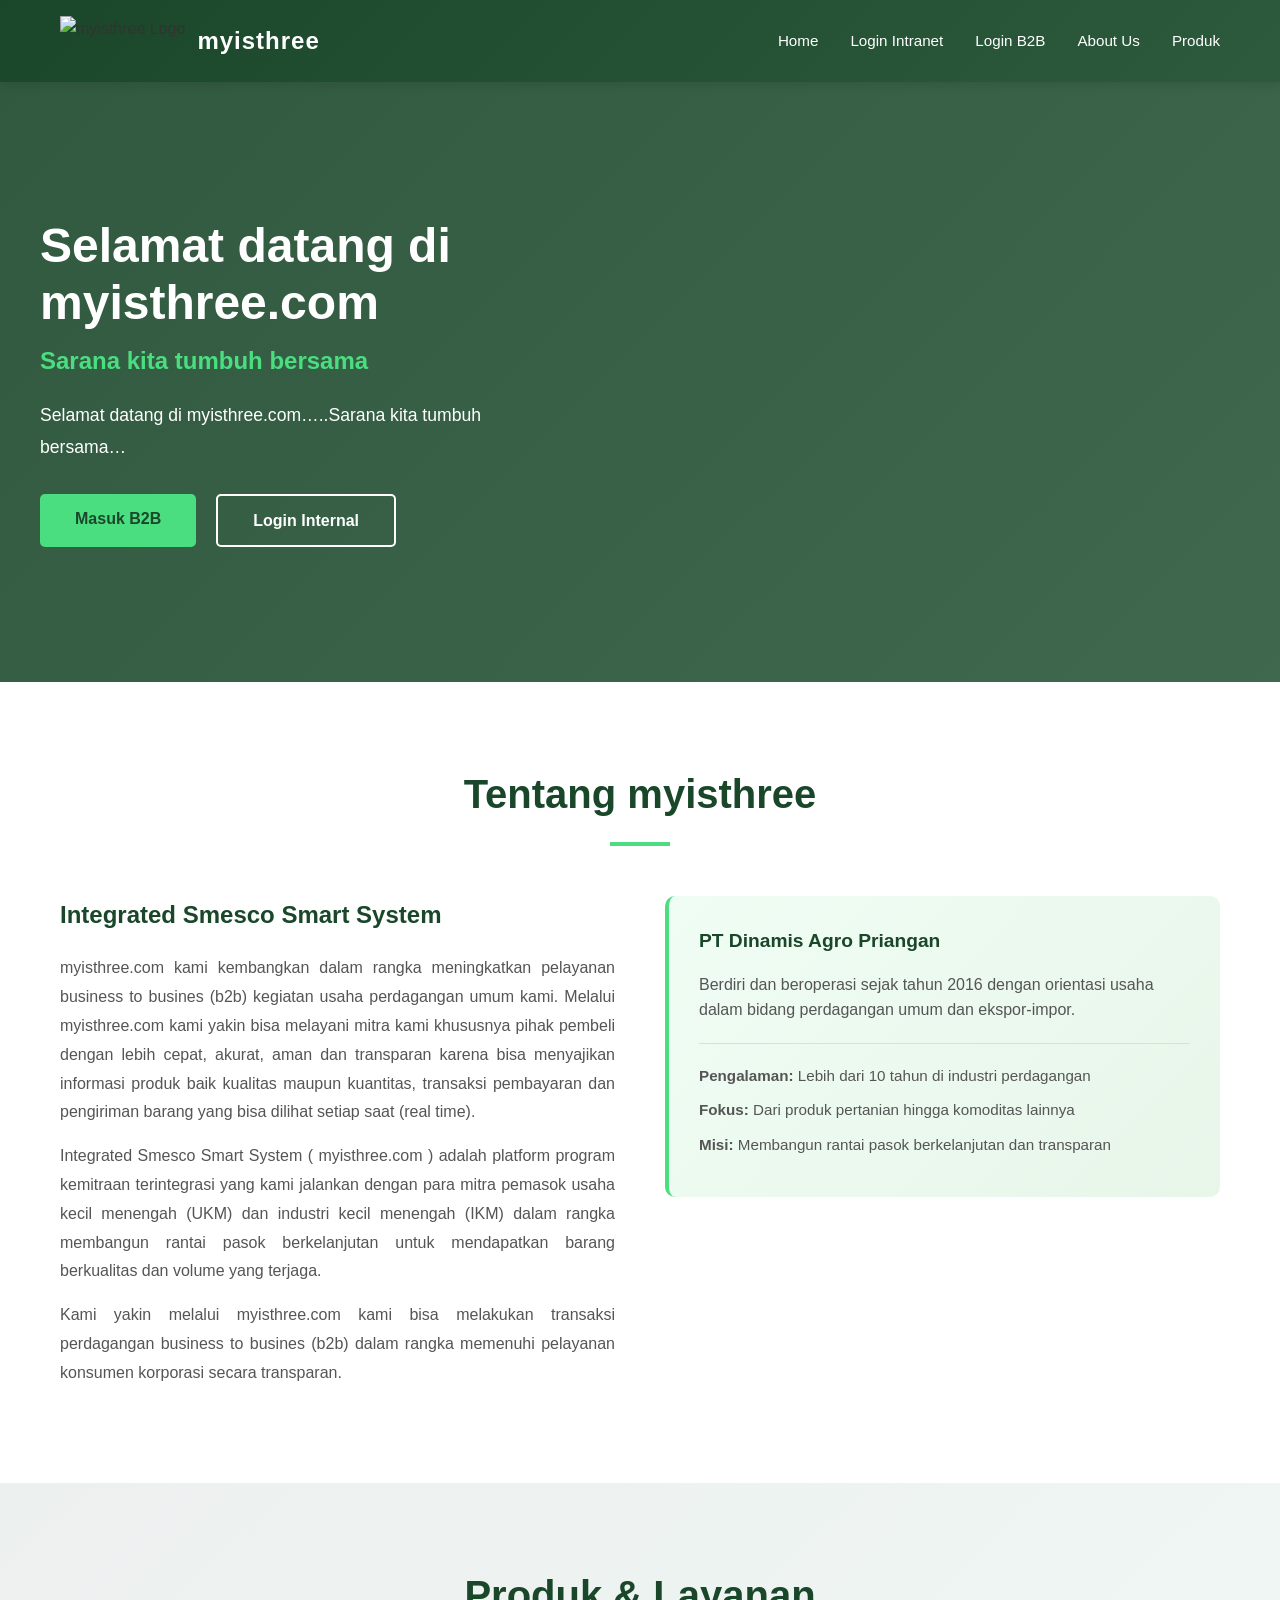
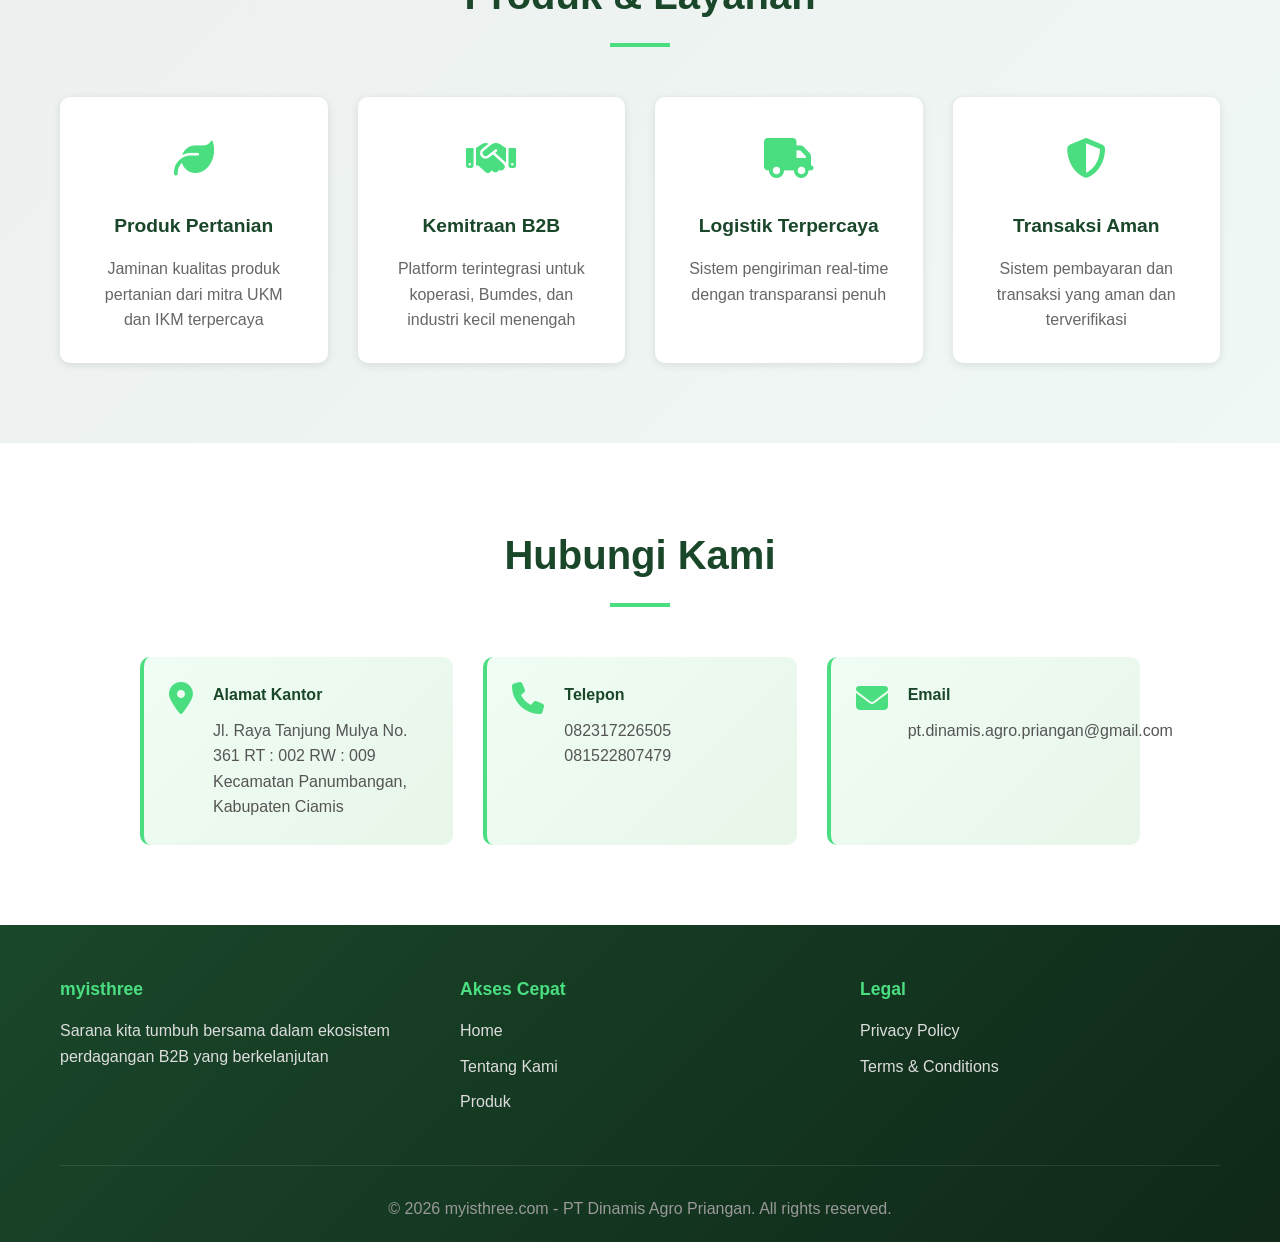
==== index.html @ dcda4b17 "Initial project setup for myisthree website" ====
<!DOCTYPE html>
<html lang="id">
<head>
    <meta charset="UTF-8">
    <meta name="viewport" content="width=device-width, initial-scale=1.0">
    <title>myisthree - Growing Together</title>
    <link rel="stylesheet" href="css/style.css">
    <link rel="stylesheet" href="https://cdnjs.cloudflare.com/ajax/libs/font-awesome/6.4.0/css/all.min.css">
</head>
<body>
    <!-- Navigation -->
    <nav class="navbar">
        <div class="nav-container">
            <div class="logo-section">
                <img src="images/logo-myisthree.png" alt="myisthree Logo" class="logo">
                <span class="company-name">myisthree</span>
            </div>
            <ul class="nav-menu">
                <li><a href="#home" class="nav-link">Home</a></li>
                <li><a href="pages/login-intranet.html" class="nav-link">Login Intranet</a></li>
                <li><a href="pages/login-b2b.html" class="nav-link">Login B2B</a></li>
                <li><a href="#about" class="nav-link">About Us</a></li>
                <li><a href="#produk" class="nav-link">Produk</a></li>
            </ul>
            <div class="hamburger">
                <span></span>
                <span></span>
                <span></span>
            </div>
        </div>
    </nav>

    <!-- Hero Section -->
    <section class="hero" id="home">
        <div class="hero-content">
            <div class="hero-text">
                <h1>Selamat datang di myisthree.com</h1>
                <p class="tagline">Sarana kita tumbuh bersama</p>
                <p class="hero-description">
                    Selamat datang di myisthree.com…..Sarana kita tumbuh bersama…
                </p>
                <div class="hero-buttons">
                    <a href="pages/login-b2b.html" class="btn btn-primary">Masuk B2B</a>
                    <a href="pages/login-intranet.html" class="btn btn-secondary">Login Internal</a>
                </div>
            </div>
            <div class="hero-image">
                <img src="images/hero-background.jpg" alt="Indonesia Products">
            </div>
        </div>
    </section>

    <!-- About Section -->
    <section class="about" id="about">
        <div class="container">
            <h2>Tentang myisthree</h2>
            <div class="about-content">
                <div class="about-text">
                    <h3>Integrated Smesco Smart System</h3>
                    <p>
                        myisthree.com kami kembangkan dalam rangka meningkatkan pelayanan business to busines (b2b) kegiatan usaha perdagangan umum kami. Melalui myisthree.com kami yakin bisa melayani mitra kami khususnya pihak pembeli dengan lebih cepat, akurat, aman dan transparan karena bisa menyajikan informasi produk baik kualitas maupun kuantitas, transaksi pembayaran dan pengiriman barang yang bisa dilihat setiap saat (real time).
                    </p>
                    <p>
                        Integrated Smesco Smart System ( myisthree.com ) adalah platform program kemitraan terintegrasi yang kami jalankan dengan para mitra pemasok usaha kecil menengah (UKM) dan industri kecil menengah (IKM) dalam rangka membangun rantai pasok berkelanjutan untuk mendapatkan barang berkualitas dan volume yang terjaga.
                    </p>
                    <p>
                        Kami yakin melalui myisthree.com kami bisa melakukan transaksi perdagangan business to busines (b2b) dalam rangka memenuhi pelayanan konsumen korporasi secara transparan.
                    </p>
                </div>
                <div class="about-info">
                    <div class="info-box">
                        <h4>PT Dinamis Agro Priangan</h4>
                        <p>Berdiri dan beroperasi sejak tahun 2016 dengan orientasi usaha dalam bidang perdagangan umum dan ekspor-impor.</p>
                        <div class="company-details">
                            <p><strong>Pengalaman:</strong> Lebih dari 10 tahun di industri perdagangan</p>
                            <p><strong>Fokus:</strong> Dari produk pertanian hingga komoditas lainnya</p>
                            <p><strong>Misi:</strong> Membangun rantai pasok berkelanjutan dan transparan</p>
                        </div>
                    </div>
                </div>
            </div>
        </div>
    </section>

    <!-- Produk Section -->
    <section class="produk" id="produk">
        <div class="container">
            <h2>Produk & Layanan</h2>
            <div class="produk-grid">
                <div class="produk-card">
                    <div class="produk-icon">
                        <i class="fas fa-leaf"></i>
                    </div>
                    <h3>Produk Pertanian</h3>
                    <p>Jaminan kualitas produk pertanian dari mitra UKM dan IKM terpercaya</p>
                </div>
                <div class="produk-card">
                    <div class="produk-icon">
                        <i class="fas fa-handshake"></i>
                    </div>
                    <h3>Kemitraan B2B</h3>
                    <p>Platform terintegrasi untuk koperasi, Bumdes, dan industri kecil menengah</p>
                </div>
                <div class="produk-card">
                    <div class="produk-icon">
                        <i class="fas fa-truck"></i>
                    </div>
                    <h3>Logistik Terpercaya</h3>
                    <p>Sistem pengiriman real-time dengan transparansi penuh</p>
                </div>
                <div class="produk-card">
                    <div class="produk-icon">
                        <i class="fas fa-shield-alt"></i>
                    </div>
                    <h3>Transaksi Aman</h3>
                    <p>Sistem pembayaran dan transaksi yang aman dan terverifikasi</p>
                </div>
            </div>
        </div>
    </section>

    <!-- Contact Section -->
    <section class="contact">
        <div class="container">
            <h2>Hubungi Kami</h2>
            <div class="contact-content">
                <div class="contact-info">
                    <div class="contact-item">
                        <i class="fas fa-map-marker-alt"></i>
                        <div>
                            <h4>Alamat Kantor</h4>
                            <p>Jl. Raya Tanjung Mulya No. 361 RT : 002 RW : 009<br>Kecamatan Panumbangan, Kabupaten Ciamis</p>
                        </div>
                    </div>
                    <div class="contact-item">
                        <i class="fas fa-phone"></i>
                        <div>
                            <h4>Telepon</h4>
                            <p>082317226505<br>081522807479</p>
                        </div>
                    </div>
                    <div class="contact-item">
                        <i class="fas fa-envelope"></i>
                        <div>
                            <h4>Email</h4>
                            <p>pt.dinamis.agro.priangan@gmail.com</p>
                        </div>
                    </div>
                </div>
            </div>
        </div>
    </section>

    <!-- Footer -->
    <footer class="footer">
        <div class="container">
            <div class="footer-content">
                <div class="footer-section">
                    <h4>myisthree</h4>
                    <p>Sarana kita tumbuh bersama dalam ekosistem perdagangan B2B yang berkelanjutan</p>
                </div>
                <div class="footer-section">
                    <h4>Akses Cepat</h4>
                    <ul>
                        <li><a href="#home">Home</a></li>
                        <li><a href="#about">Tentang Kami</a></li>
                        <li><a href="#produk">Produk</a></li>
                    </ul>
                </div>
                <div class="footer-section">
                    <h4>Legal</h4>
                    <ul>
                        <li><a href="#">Privacy Policy</a></li>
                        <li><a href="#">Terms & Conditions</a></li>
                    </ul>
                </div>
            </div>
            <div class="footer-bottom">
                <p>&copy; 2026 myisthree.com - PT Dinamis Agro Priangan. All rights reserved.</p>
            </div>
        </div>
    </footer>

    <script src="js/script.js"></script>
</body>
</html>
---- css/style.css ----
/* Reset & General Styles */
* {
    margin: 0;
    padding: 0;
    box-sizing: border-box;
}

body {
    font-family: 'Segoe UI', Tahoma, Geneva, Verdana, sans-serif;
    line-height: 1.6;
    color: #333;
    background-color: #f8f9fa;
}

.container {
    max-width: 1200px;
    margin: 0 auto;
    padding: 0 20px;
}

/* Navigation */
.navbar {
    background: linear-gradient(135deg, #1a472a 0%, #2d5a3d 100%);
    padding: 1rem 0;
    position: sticky;
    top: 0;
    z-index: 1000;
    box-shadow: 0 2px 10px rgba(0,0,0,0.1);
}

.nav-container {
    max-width: 1200px;
    margin: 0 auto;
    padding: 0 20px;
    display: flex;
    justify-content: space-between;
    align-items: center;
}

.logo-section {
    display: flex;
    align-items: center;
    gap: 12px;
}

.logo {
    height: 50px;
    width: auto;
}

.company-name {
    font-size: 1.5rem;
    font-weight: 700;
    color: #fff;
    letter-spacing: 1px;
}

.nav-menu {
    display: flex;
    list-style: none;
    gap: 2rem;
}

.nav-link {
    color: #fff;
    text-decoration: none;
    font-weight: 500;
    transition: color 0.3s ease;
    font-size: 0.95rem;
}

.nav-link:hover {
    color: #4ade80;
    border-bottom: 2px solid #4ade80;
    padding-bottom: 2px;
}

.hamburger {
    display: none;
    flex-direction: column;
    cursor: pointer;
}

.hamburger span {
    width: 25px;
    height: 3px;
    background: #fff;
    margin: 5px 0;
    transition: 0.3s;
}

/* Hero Section */
.hero {
    background: linear-gradient(135deg, rgba(26, 71, 42, 0.9) 0%, rgba(45, 90, 61, 0.9) 100%), 
                url('https://images.unsplash.com/photo-1574943320219-553eb213f72d?auto=format&fit=crop&w=1200&q=80');
    background-size: cover;
    background-position: center;
    background-attachment: fixed;
    color: #fff;
    padding: 100px 20px;
    min-height: 600px;
    display: flex;
    align-items: center;
}

.hero-content {
    max-width: 1200px;
    margin: 0 auto;
    display: grid;
    grid-template-columns: 1fr 1fr;
    gap: 50px;
    align-items: center;
}

.hero-text h1 {
    font-size: 3rem;
    margin-bottom: 10px;
    font-weight: 700;
    line-height: 1.2;
}

.tagline {
    font-size: 1.5rem;
    color: #4ade80;
    font-weight: 600;
    margin-bottom: 20px;
}

.hero-description {
    font-size: 1.1rem;
    margin-bottom: 30px;
    line-height: 1.8;
    max-width: 500px;
}

.hero-buttons {
    display: flex;
    gap: 20px;
    flex-wrap: wrap;
}

.btn {
    padding: 12px 35px;
    border: none;
    border-radius: 5px;
    font-size: 1rem;
    font-weight: 600;
    cursor: pointer;
    text-decoration: none;
    transition: all 0.3s ease;
    display: inline-block;
}

.btn-primary {
    background-color: #4ade80;
    color: #1a472a;
}

.btn-primary:hover {
    background-color: #22c55e;
    transform: translateY(-2px);
    box-shadow: 0 5px 15px rgba(74, 222, 128, 0.4);
}

.btn-secondary {
    background-color: transparent;
    color: #fff;
    border: 2px solid #fff;
}

.btn-secondary:hover {
    background-color: #fff;
    color: #1a472a;
    transform: translateY(-2px);
}

.hero-image {
    display: none;
}

/* About Section */
.about {
    padding: 80px 20px;
    background-color: #fff;
}

.about h2 {
    font-size: 2.5rem;
    text-align: center;
    margin-bottom: 50px;
    color: #1a472a;
    position: relative;
    padding-bottom: 20px;
}

.about h2::after {
    content: '';
    position: absolute;
    bottom: 0;
    left: 50%;
    transform: translateX(-50%);
    width: 60px;
    height: 4px;
    background: #4ade80;
}

.about-content {
    display: grid;
    grid-template-columns: 1fr 1fr;
    gap: 50px;
    align-items: start;
}

.about-text h3 {
    color: #1a472a;
    margin-bottom: 20px;
    font-size: 1.5rem;
}

.about-text p {
    margin-bottom: 15px;
    line-height: 1.8;
    text-align: justify;
    color: #555;
}

.info-box {
    background: linear-gradient(135deg, #f0fdf4 0%, #e8f5e9 100%);
    padding: 30px;
    border-radius: 10px;
    border-left: 4px solid #4ade80;
}

.info-box h4 {
    color: #1a472a;
    margin-bottom: 15px;
    font-size: 1.2rem;
}

.info-box p {
    color: #555;
    margin-bottom: 15px;
    line-height: 1.6;
}

.company-details {
    margin-top: 20px;
    padding-top: 20px;
    border-top: 1px solid #ddd;
}

.company-details p {
    margin-bottom: 10px;
    font-size: 0.95rem;
}

/* Produk Section */
.produk {
    padding: 80px 20px;
    background: linear-gradient(135deg, rgba(26, 71, 42, 0.05) 0%, rgba(74, 222, 128, 0.05) 100%);
}

.produk h2 {
    font-size: 2.5rem;
    text-align: center;
    margin-bottom: 50px;
    color: #1a472a;
    position: relative;
    padding-bottom: 20px;
}

.produk h2::after {
    content: '';
    position: absolute;
    bottom: 0;
    left: 50%;
    transform: translateX(-50%);
    width: 60px;
    height: 4px;
    background: #4ade80;
}

.produk-grid {
    display: grid;
    grid-template-columns: repeat(auto-fit, minmax(250px, 1fr));
    gap: 30px;
}

.produk-card {
    background: #fff;
    padding: 30px;
    border-radius: 10px;
    text-align: center;
    transition: all 0.3s ease;
    box-shadow: 0 2px 8px rgba(0,0,0,0.1);
}

.produk-card:hover {
    transform: translateY(-5px);
    box-shadow: 0 8px 20px rgba(26, 71, 42, 0.15);
}

.produk-icon {
    font-size: 2.5rem;
    color: #4ade80;
    margin-bottom: 20px;
}

.produk-card h3 {
    color: #1a472a;
    margin-bottom: 15px;
    font-size: 1.2rem;
}

.produk-card p {
    color: #666;
    line-height: 1.6;
}

/* Contact Section */
.contact {
    padding: 80px 20px;
    background-color: #fff;
}

.contact h2 {
    font-size: 2.5rem;
    text-align: center;
    margin-bottom: 50px;
    color: #1a472a;
    position: relative;
    padding-bottom: 20px;
}

.contact h2::after {
    content: '';
    position: absolute;
    bottom: 0;
    left: 50%;
    transform: translateX(-50%);
    width: 60px;
    height: 4px;
    background: #4ade80;
}

.contact-content {
    max-width: 1000px;
    margin: 0 auto;
}

.contact-info {
    display: grid;
    grid-template-columns: repeat(auto-fit, minmax(300px, 1fr));
    gap: 30px;
}

.contact-item {
    display: flex;
    gap: 20px;
    padding: 25px;
    background: linear-gradient(135deg, #f0fdf4 0%, #e8f5e9 100%);
    border-radius: 10px;
    border-left: 4px solid #4ade80;
}

.contact-item i {
    font-size: 2rem;
    color: #4ade80;
    flex-shrink: 0;
}

.contact-item h4 {
    color: #1a472a;
    margin-bottom: 10px;
}

.contact-item p {
    color: #555;
    line-height: 1.6;
}

/* Footer */
.footer {
    background: linear-gradient(135deg, #1a472a 0%, #0f2818 100%);
    color: #fff;
    padding: 50px 20px 20px;
}

.footer-content {
    max-width: 1200px;
    margin: 0 auto;
    display: grid;
    grid-template-columns: repeat(auto-fit, minmax(250px, 1fr));
    gap: 40px;
    margin-bottom: 40px;
}

.footer-section h4 {
    margin-bottom: 15px;
    color: #4ade80;
    font-size: 1.1rem;
}

.footer-section p {
    line-height: 1.6;
    color: #ddd;
}

.footer-section ul {
    list-style: none;
}

.footer-section ul li {
    margin-bottom: 10px;
}

.footer-section a {
    color: #ddd;
    text-decoration: none;
    transition: color 0.3s ease;
}

.footer-section a:hover {
    color: #4ade80;
}

.footer-bottom {
    text-align: center;
    padding-top: 30px;
    border-top: 1px solid rgba(255,255,255,0.1);
    color: #999;
}

/* Responsive */
@media (max-width: 768px) {
    .hamburger {
        display: flex;
    }

    .nav-menu {
        position: absolute;
        top: 100%;
        left: -100%;
        flex-direction: column;
        background-color: #1a472a;
        width: 100%;
        text-align: center;
        transition: 0.3s;
        gap: 0;
    }

    .nav-menu.active {
        left: 0;
    }

    .nav-link {
        display: block;
        padding: 1.5rem;
        border-bottom: 1px solid rgba(255,255,255,0.1);
    }

    .hero-content {
        grid-template-columns: 1fr;
        gap: 30px;
    }

    .hero-text h1 {
        font-size: 2rem;
    }

    .about-content {
        grid-template-columns: 1fr;
        gap: 30px;
    }

    .about h2,
    .produk h2,
    .contact h2 {
        font-size: 2rem;
    }
}
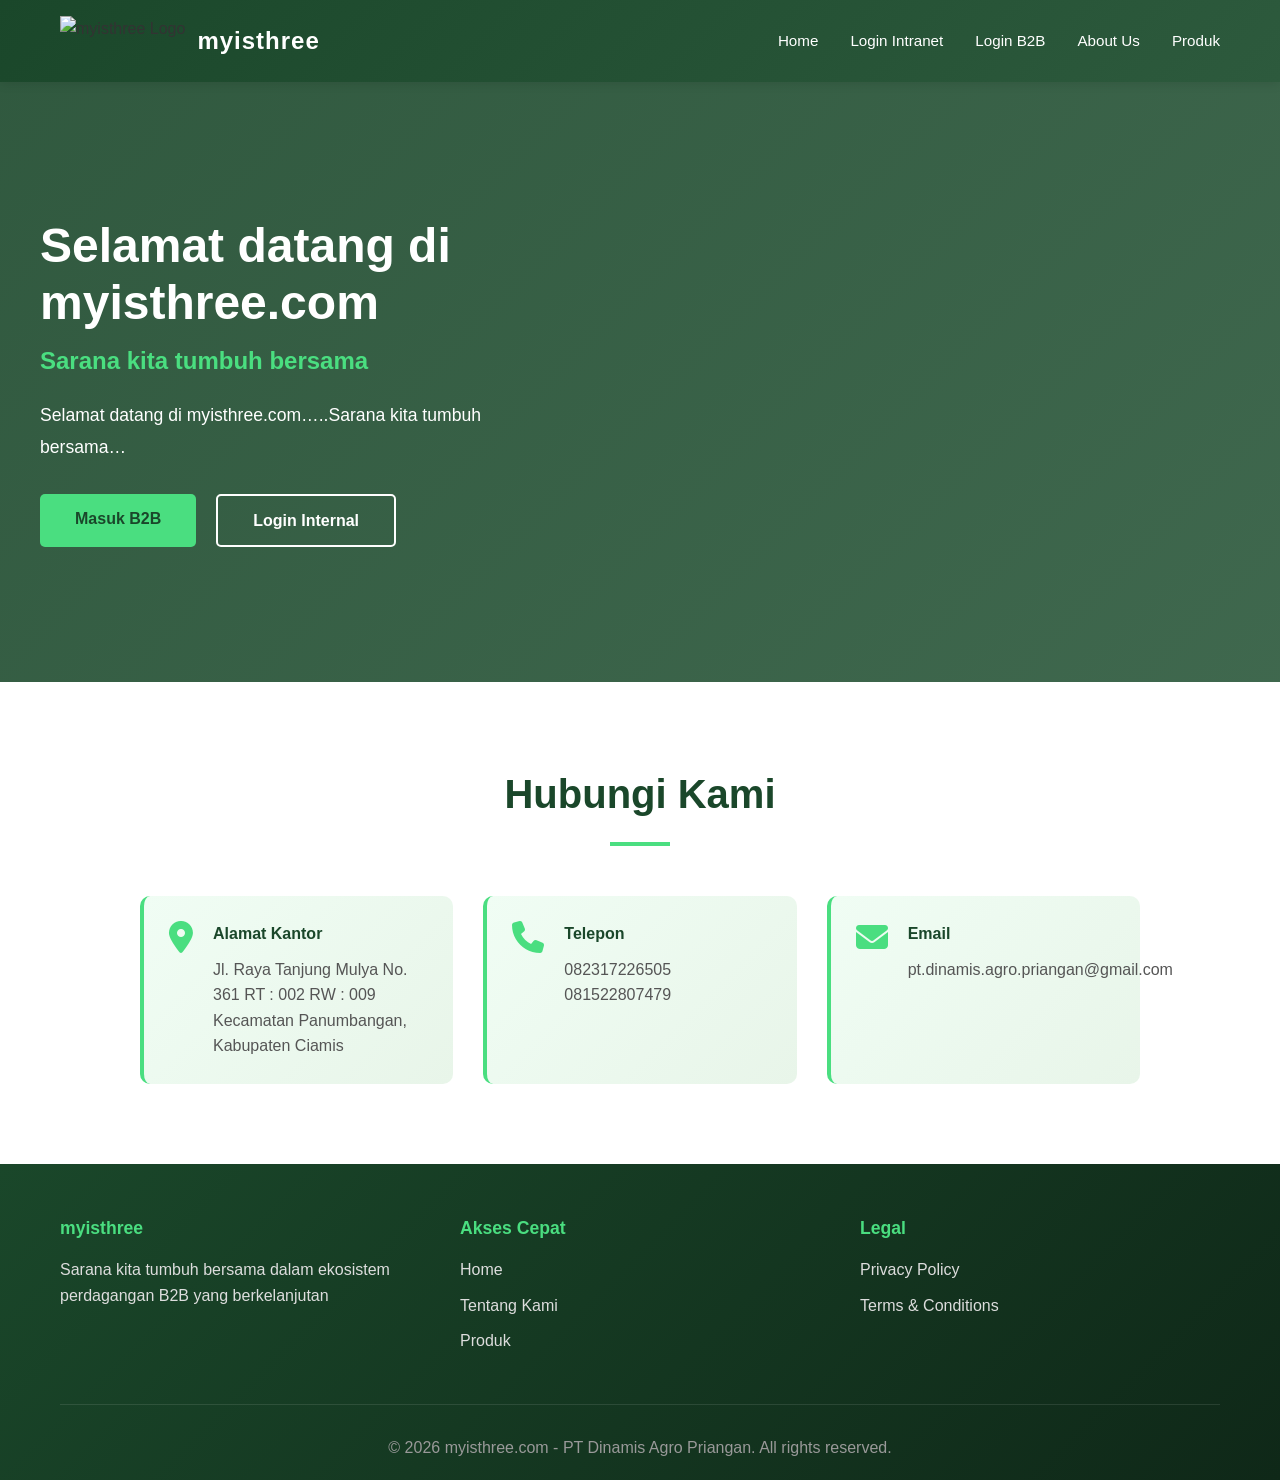
==== commit a0ae63a3: "Hapus section Tentang myisthree dan Produk & Layanan" ====
--- a/index.html
+++ b/index.html
@@ -46,75 +46,6 @@
             </div>
             <div class="hero-image">
                 <img src="images/hero-background.jpg" alt="Indonesia Products">
-            </div>
-        </div>
-    </section>
-
-    <!-- About Section -->
-    <section class="about" id="about">
-        <div class="container">
-            <h2>Tentang myisthree</h2>
-            <div class="about-content">
-                <div class="about-text">
-                    <h3>Integrated Smesco Smart System</h3>
-                    <p>
-                        myisthree.com kami kembangkan dalam rangka meningkatkan pelayanan business to busines (b2b) kegiatan usaha perdagangan umum kami. Melalui myisthree.com kami yakin bisa melayani mitra kami khususnya pihak pembeli dengan lebih cepat, akurat, aman dan transparan karena bisa menyajikan informasi produk baik kualitas maupun kuantitas, transaksi pembayaran dan pengiriman barang yang bisa dilihat setiap saat (real time).
-                    </p>
-                    <p>
-                        Integrated Smesco Smart System ( myisthree.com ) adalah platform program kemitraan terintegrasi yang kami jalankan dengan para mitra pemasok usaha kecil menengah (UKM) dan industri kecil menengah (IKM) dalam rangka membangun rantai pasok berkelanjutan untuk mendapatkan barang berkualitas dan volume yang terjaga.
-                    </p>
-                    <p>
-                        Kami yakin melalui myisthree.com kami bisa melakukan transaksi perdagangan business to busines (b2b) dalam rangka memenuhi pelayanan konsumen korporasi secara transparan.
-                    </p>
-                </div>
-                <div class="about-info">
-                    <div class="info-box">
-                        <h4>PT Dinamis Agro Priangan</h4>
-                        <p>Berdiri dan beroperasi sejak tahun 2016 dengan orientasi usaha dalam bidang perdagangan umum dan ekspor-impor.</p>
-                        <div class="company-details">
-                            <p><strong>Pengalaman:</strong> Lebih dari 10 tahun di industri perdagangan</p>
-                            <p><strong>Fokus:</strong> Dari produk pertanian hingga komoditas lainnya</p>
-                            <p><strong>Misi:</strong> Membangun rantai pasok berkelanjutan dan transparan</p>
-                        </div>
-                    </div>
-                </div>
-            </div>
-        </div>
-    </section>
-
-    <!-- Produk Section -->
-    <section class="produk" id="produk">
-        <div class="container">
-            <h2>Produk & Layanan</h2>
-            <div class="produk-grid">
-                <div class="produk-card">
-                    <div class="produk-icon">
-                        <i class="fas fa-leaf"></i>
-                    </div>
-                    <h3>Produk Pertanian</h3>
-                    <p>Jaminan kualitas produk pertanian dari mitra UKM dan IKM terpercaya</p>
-                </div>
-                <div class="produk-card">
-                    <div class="produk-icon">
-                        <i class="fas fa-handshake"></i>
-                    </div>
-                    <h3>Kemitraan B2B</h3>
-                    <p>Platform terintegrasi untuk koperasi, Bumdes, dan industri kecil menengah</p>
-                </div>
-                <div class="produk-card">
-                    <div class="produk-icon">
-                        <i class="fas fa-truck"></i>
-                    </div>
-                    <h3>Logistik Terpercaya</h3>
-                    <p>Sistem pengiriman real-time dengan transparansi penuh</p>
-                </div>
-                <div class="produk-card">
-                    <div class="produk-icon">
-                        <i class="fas fa-shield-alt"></i>
-                    </div>
-                    <h3>Transaksi Aman</h3>
-                    <p>Sistem pembayaran dan transaksi yang aman dan terverifikasi</p>
-                </div>
             </div>
         </div>
     </section>
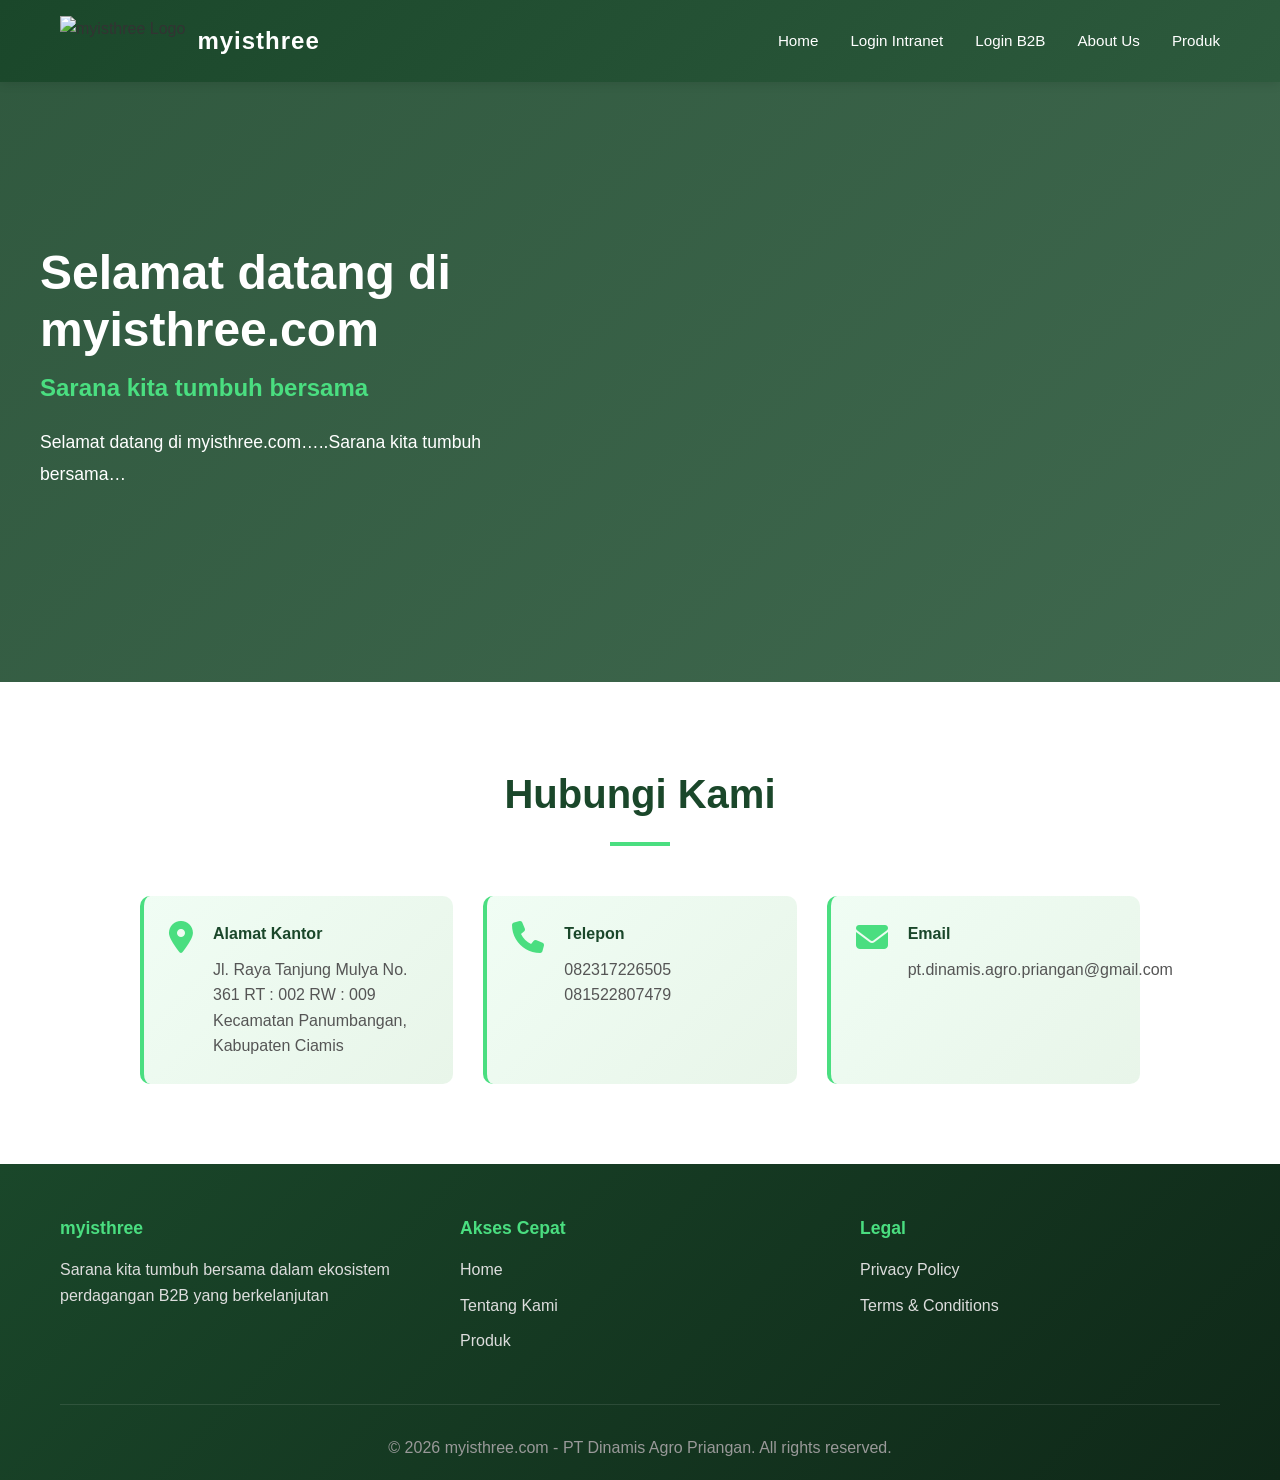
==== commit 6a34b19c: "Hapus tombol Masuk B2B dan Login Internal dari hero section" ====
--- a/index.html
+++ b/index.html
@@ -39,10 +39,6 @@
                 <p class="hero-description">
                     Selamat datang di myisthree.com…..Sarana kita tumbuh bersama…
                 </p>
-                <div class="hero-buttons">
-                    <a href="pages/login-b2b.html" class="btn btn-primary">Masuk B2B</a>
-                    <a href="pages/login-intranet.html" class="btn btn-secondary">Login Internal</a>
-                </div>
             </div>
             <div class="hero-image">
                 <img src="images/hero-background.jpg" alt="Indonesia Products">
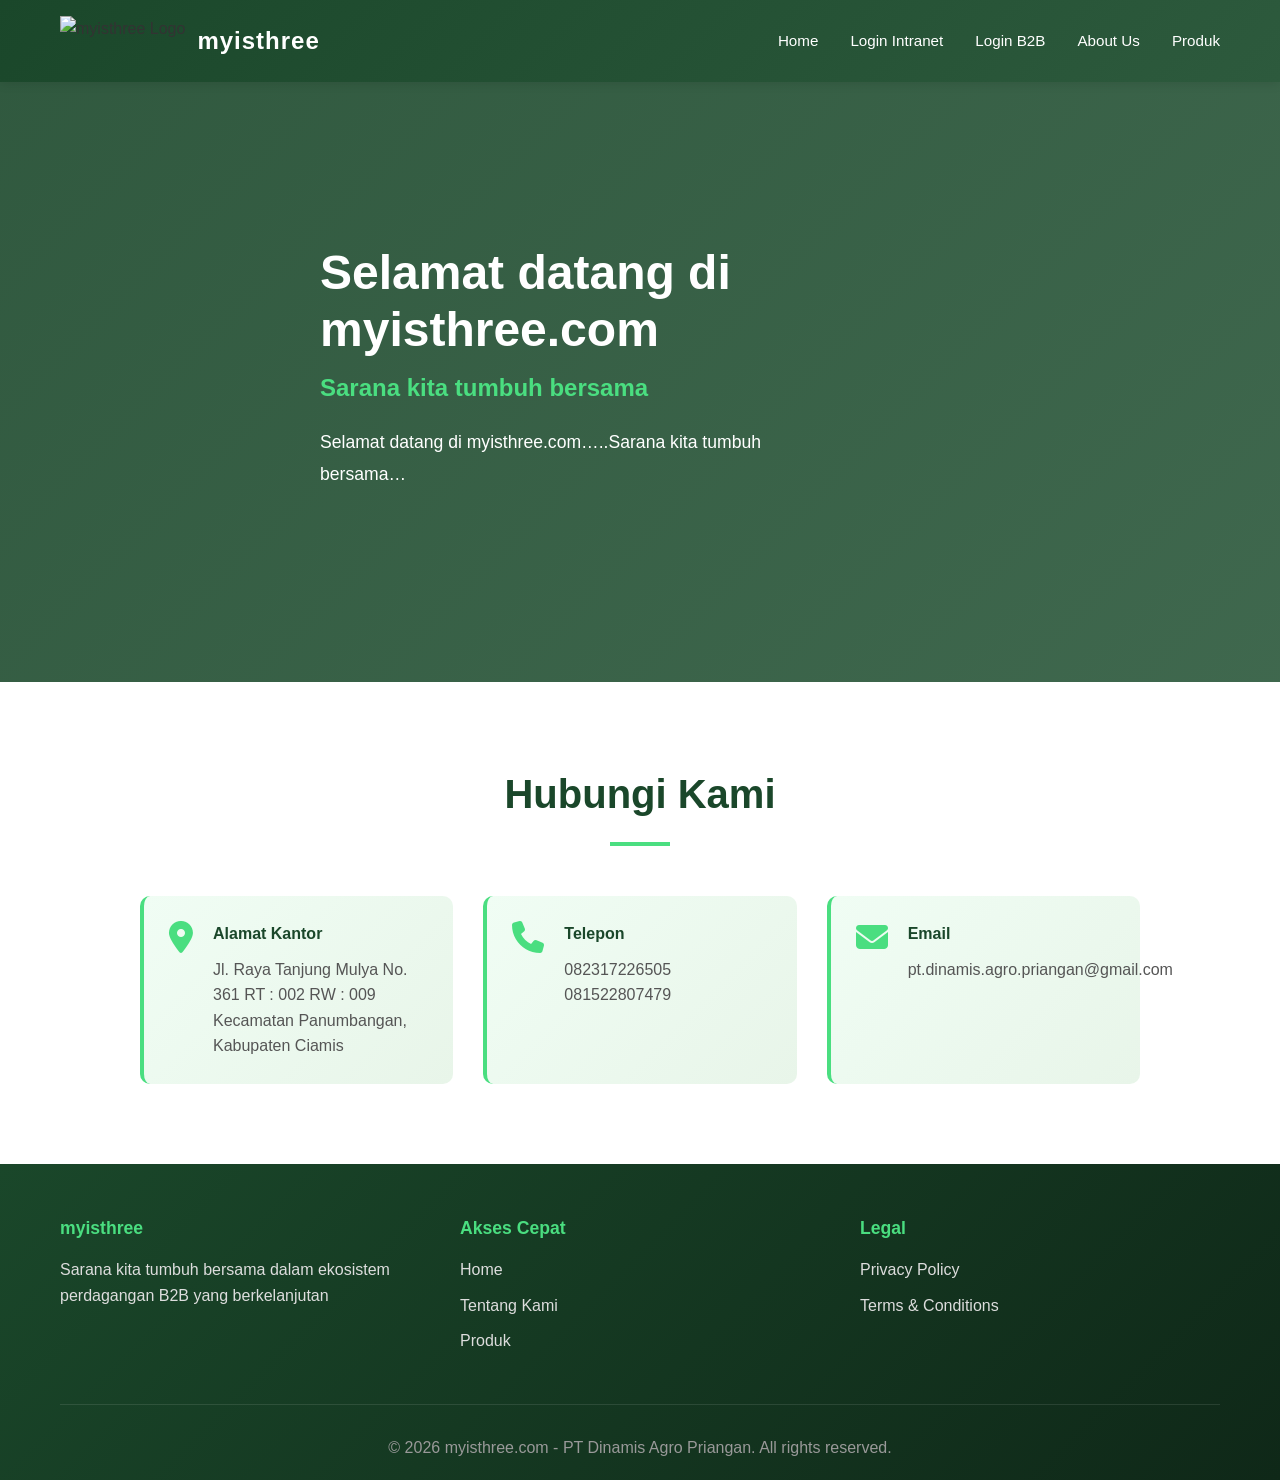
==== commit 53104156: "Tambahkan background video alam Indonesia ke hero section" ====
--- a/index.html
+++ b/index.html
@@ -30,8 +30,15 @@
         </div>
     </nav>
 
-    <!-- Hero Section -->
+    <!-- Hero Section with Video Background -->
     <section class="hero" id="home">
+        <video class="hero-video" autoplay muted loop playsinline>
+            <source src="https://videos.pexels.com/video-files/3571264/3571264-sd_640_360_25fps.mp4" type="video/mp4">
+            <source src="https://videos.pexels.com/video-files/3571264/3571264-sd_640_360_25fps.webm" type="video/webm">
+        </video>
+        
+        <div class="hero-overlay"></div>
+        
         <div class="hero-content">
             <div class="hero-text">
                 <h1>Selamat datang di myisthree.com</h1>
@@ -39,9 +46,6 @@
                 <p class="hero-description">
                     Selamat datang di myisthree.com…..Sarana kita tumbuh bersama…
                 </p>
-            </div>
-            <div class="hero-image">
-                <img src="images/hero-background.jpg" alt="Indonesia Products">
             </div>
         </div>
     </section>
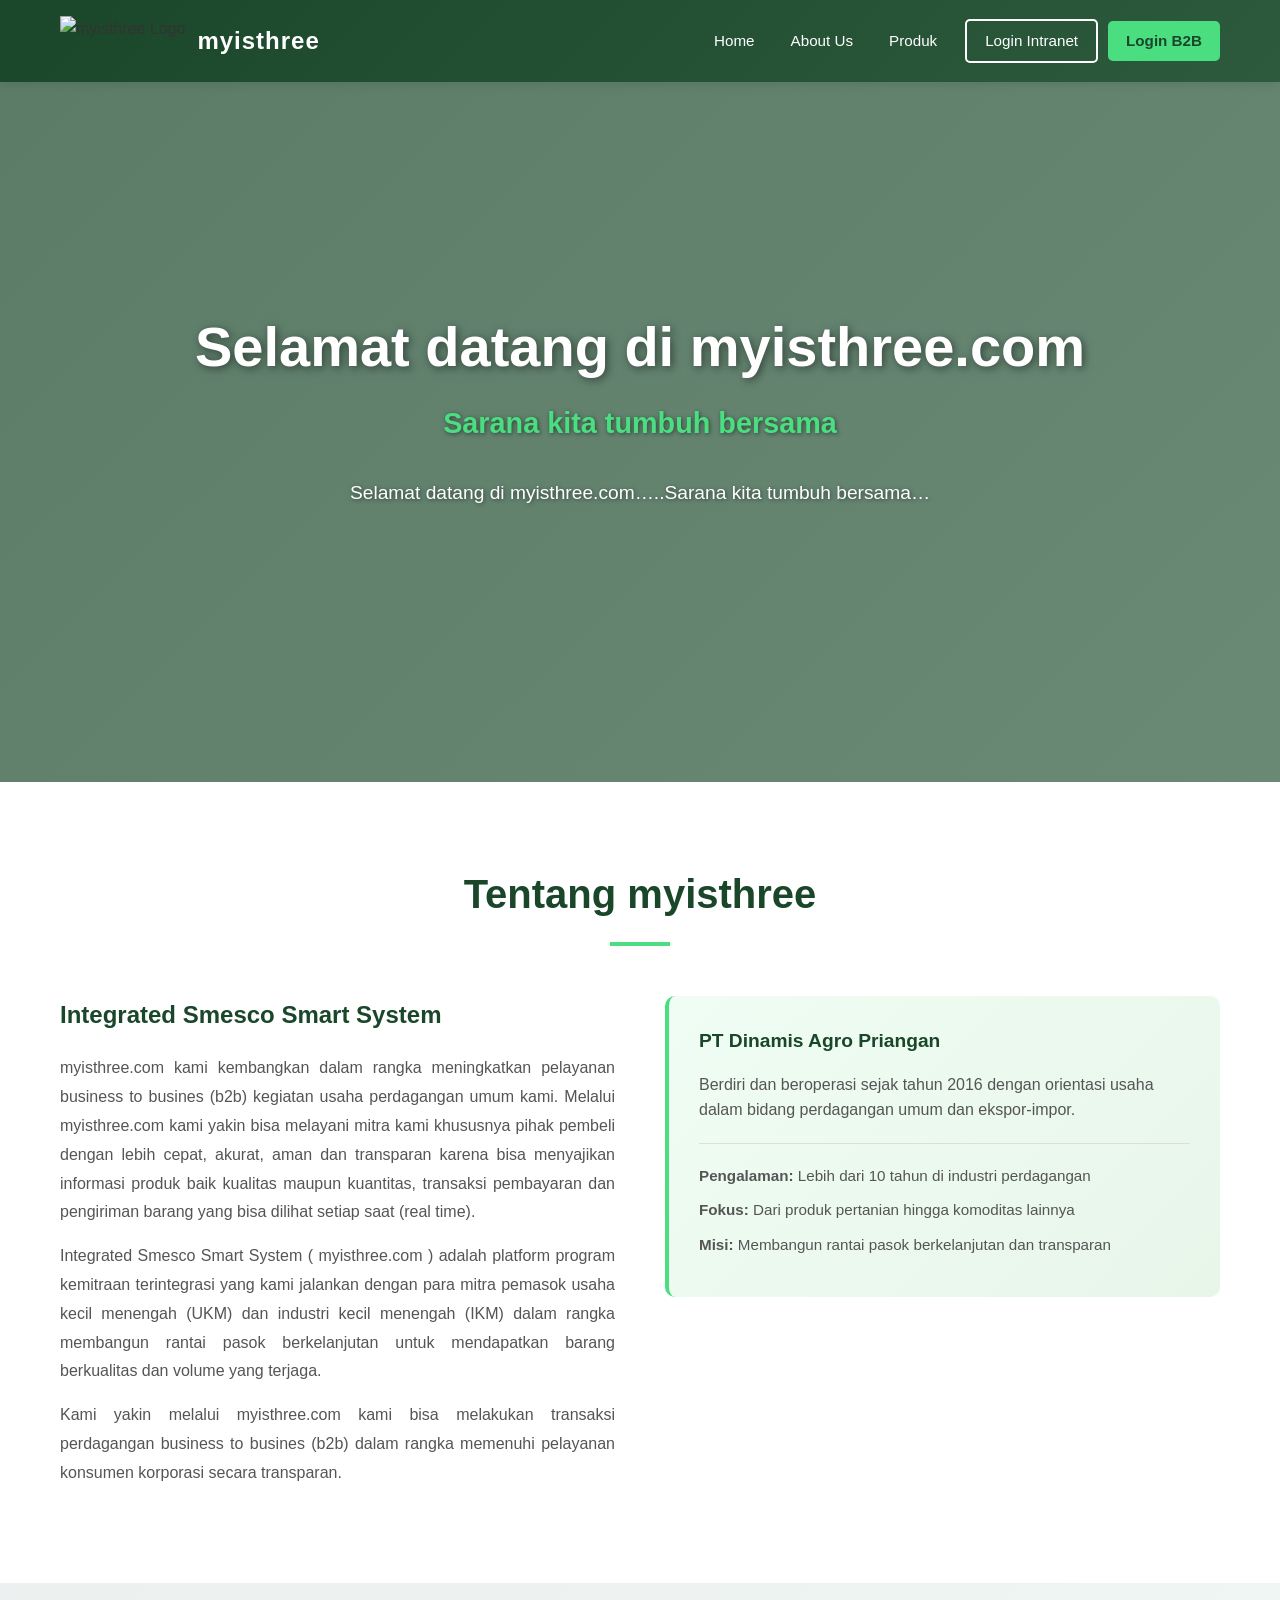
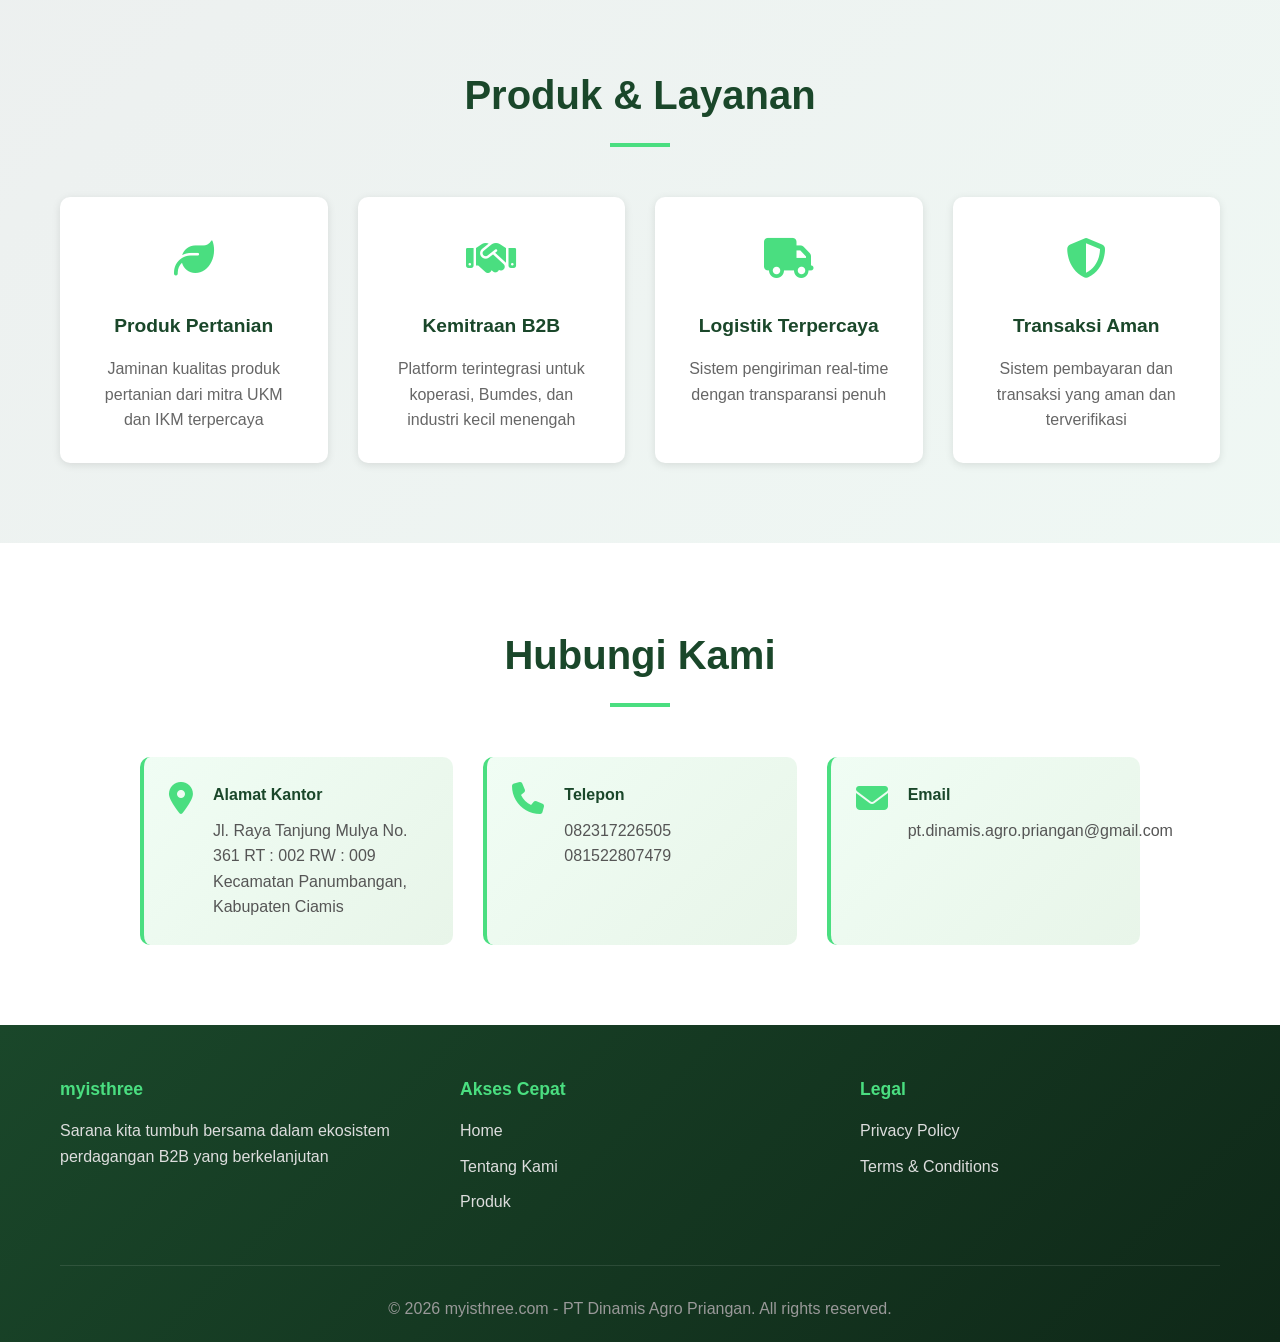
==== commit 53eed1d1: "Update navigation menu dengan urutan: Home, About Us, Produk, Login Intranet, Login B2B" ====
--- a/index.html
+++ b/index.html
@@ -17,10 +17,10 @@
             </div>
             <ul class="nav-menu">
                 <li><a href="#home" class="nav-link">Home</a></li>
-                <li><a href="pages/login-intranet.html" class="nav-link">Login Intranet</a></li>
-                <li><a href="pages/login-b2b.html" class="nav-link">Login B2B</a></li>
                 <li><a href="#about" class="nav-link">About Us</a></li>
                 <li><a href="#produk" class="nav-link">Produk</a></li>
+                <li><a href="pages/login-intranet.html" class="nav-link btn-nav btn-intranet">Login Intranet</a></li>
+                <li><a href="pages/login-b2b.html" class="nav-link btn-nav btn-b2b">Login B2B</a></li>
             </ul>
             <div class="hamburger">
                 <span></span>
@@ -46,6 +46,75 @@
                 <p class="hero-description">
                     Selamat datang di myisthree.com…..Sarana kita tumbuh bersama…
                 </p>
+            </div>
+        </div>
+    </section>
+
+    <!-- About Section -->
+    <section class="about" id="about">
+        <div class="container">
+            <h2>Tentang myisthree</h2>
+            <div class="about-content">
+                <div class="about-text">
+                    <h3>Integrated Smesco Smart System</h3>
+                    <p>
+                        myisthree.com kami kembangkan dalam rangka meningkatkan pelayanan business to busines (b2b) kegiatan usaha perdagangan umum kami. Melalui myisthree.com kami yakin bisa melayani mitra kami khususnya pihak pembeli dengan lebih cepat, akurat, aman dan transparan karena bisa menyajikan informasi produk baik kualitas maupun kuantitas, transaksi pembayaran dan pengiriman barang yang bisa dilihat setiap saat (real time).
+                    </p>
+                    <p>
+                        Integrated Smesco Smart System ( myisthree.com ) adalah platform program kemitraan terintegrasi yang kami jalankan dengan para mitra pemasok usaha kecil menengah (UKM) dan industri kecil menengah (IKM) dalam rangka membangun rantai pasok berkelanjutan untuk mendapatkan barang berkualitas dan volume yang terjaga.
+                    </p>
+                    <p>
+                        Kami yakin melalui myisthree.com kami bisa melakukan transaksi perdagangan business to busines (b2b) dalam rangka memenuhi pelayanan konsumen korporasi secara transparan.
+                    </p>
+                </div>
+                <div class="about-info">
+                    <div class="info-box">
+                        <h4>PT Dinamis Agro Priangan</h4>
+                        <p>Berdiri dan beroperasi sejak tahun 2016 dengan orientasi usaha dalam bidang perdagangan umum dan ekspor-impor.</p>
+                        <div class="company-details">
+                            <p><strong>Pengalaman:</strong> Lebih dari 10 tahun di industri perdagangan</p>
+                            <p><strong>Fokus:</strong> Dari produk pertanian hingga komoditas lainnya</p>
+                            <p><strong>Misi:</strong> Membangun rantai pasok berkelanjutan dan transparan</p>
+                        </div>
+                    </div>
+                </div>
+            </div>
+        </div>
+    </section>
+
+    <!-- Produk Section -->
+    <section class="produk" id="produk">
+        <div class="container">
+            <h2>Produk & Layanan</h2>
+            <div class="produk-grid">
+                <div class="produk-card">
+                    <div class="produk-icon">
+                        <i class="fas fa-leaf"></i>
+                    </div>
+                    <h3>Produk Pertanian</h3>
+                    <p>Jaminan kualitas produk pertanian dari mitra UKM dan IKM terpercaya</p>
+                </div>
+                <div class="produk-card">
+                    <div class="produk-icon">
+                        <i class="fas fa-handshake"></i>
+                    </div>
+                    <h3>Kemitraan B2B</h3>
+                    <p>Platform terintegrasi untuk koperasi, Bumdes, dan industri kecil menengah</p>
+                </div>
+                <div class="produk-card">
+                    <div class="produk-icon">
+                        <i class="fas fa-truck"></i>
+                    </div>
+                    <h3>Logistik Terpercaya</h3>
+                    <p>Sistem pengiriman real-time dengan transparansi penuh</p>
+                </div>
+                <div class="produk-card">
+                    <div class="produk-icon">
+                        <i class="fas fa-shield-alt"></i>
+                    </div>
+                    <h3>Transaksi Aman</h3>
+                    <p>Sistem pembayaran dan transaksi yang aman dan terverifikasi</p>
+                </div>
             </div>
         </div>
     </section>
--- a/css/style.css
+++ b/css/style.css
@@ -58,7 +58,8 @@
 .nav-menu {
     display: flex;
     list-style: none;
-    gap: 2rem;
+    gap: 0;
+    align-items: center;
 }
 
 .nav-link {
@@ -67,12 +68,43 @@
     font-weight: 500;
     transition: color 0.3s ease;
     font-size: 0.95rem;
+    padding: 10px 18px;
+    display: block;
 }
 
 .nav-link:hover {
     color: #4ade80;
-    border-bottom: 2px solid #4ade80;
-    padding-bottom: 2px;
+}
+
+/* Login Buttons in Navbar */
+.nav-link.btn-nav {
+    padding: 8px 18px;
+    border-radius: 5px;
+    margin-left: 10px;
+    transition: all 0.3s ease;
+}
+
+.nav-link.btn-intranet {
+    border: 2px solid #fff;
+    color: #fff;
+}
+
+.nav-link.btn-intranet:hover {
+    background-color: rgba(255, 255, 255, 0.2);
+    color: #4ade80;
+    border-color: #4ade80;
+}
+
+.nav-link.btn-b2b {
+    background-color: #4ade80;
+    color: #1a472a;
+    font-weight: 600;
+}
+
+.nav-link.btn-b2b:hover {
+    background-color: #22c55e;
+    transform: translateY(-2px);
+    box-shadow: 0 5px 15px rgba(74, 222, 128, 0.4);
 }
 
 .hamburger {
@@ -89,54 +121,78 @@
     transition: 0.3s;
 }
 
-/* Hero Section */
+/* Hero Section with Video Background */
 .hero {
-    background: linear-gradient(135deg, rgba(26, 71, 42, 0.9) 0%, rgba(45, 90, 61, 0.9) 100%), 
-                url('https://images.unsplash.com/photo-1574943320219-553eb213f72d?auto=format&fit=crop&w=1200&q=80');
-    background-size: cover;
-    background-position: center;
-    background-attachment: fixed;
+    position: relative;
     color: #fff;
-    padding: 100px 20px;
-    min-height: 600px;
+    padding: 150px 20px;
+    min-height: 700px;
     display: flex;
     align-items: center;
+    justify-content: center;
+    overflow: hidden;
+}
+
+.hero-video {
+    position: absolute;
+    top: 0;
+    left: 0;
+    width: 100%;
+    height: 100%;
+    object-fit: cover;
+    z-index: 1;
+}
+
+.hero-overlay {
+    position: absolute;
+    top: 0;
+    left: 0;
+    width: 100%;
+    height: 100%;
+    background: linear-gradient(135deg, rgba(26, 71, 42, 0.7) 0%, rgba(45, 90, 61, 0.7) 100%);
+    z-index: 2;
 }
 
 .hero-content {
     max-width: 1200px;
     margin: 0 auto;
-    display: grid;
-    grid-template-columns: 1fr 1fr;
-    gap: 50px;
-    align-items: center;
+    position: relative;
+    z-index: 3;
+    text-align: center;
+    width: 100%;
 }
 
 .hero-text h1 {
-    font-size: 3rem;
-    margin-bottom: 10px;
+    font-size: 3.5rem;
+    margin-bottom: 20px;
     font-weight: 700;
     line-height: 1.2;
+    text-shadow: 2px 2px 8px rgba(0, 0, 0, 0.5);
 }
 
 .tagline {
-    font-size: 1.5rem;
+    font-size: 1.8rem;
     color: #4ade80;
     font-weight: 600;
-    margin-bottom: 20px;
+    margin-bottom: 30px;
+    text-shadow: 1px 1px 4px rgba(0, 0, 0, 0.5);
 }
 
 .hero-description {
-    font-size: 1.1rem;
-    margin-bottom: 30px;
+    font-size: 1.2rem;
+    margin-bottom: 40px;
     line-height: 1.8;
-    max-width: 500px;
+    max-width: 700px;
+    margin-left: auto;
+    margin-right: auto;
+    text-shadow: 1px 1px 4px rgba(0, 0, 0, 0.5);
 }
 
 .hero-buttons {
     display: flex;
     gap: 20px;
     flex-wrap: wrap;
+    justify-content: center;
 }
 
 .btn {
@@ -432,6 +488,20 @@
 }
 
 /* Responsive */
+@media (max-width: 1024px) {
+    .hero-text h1 {
+        font-size: 2.5rem;
+    }
+
+    .tagline {
+        font-size: 1.5rem;
+    }
+
+    .hero-description {
+        font-size: 1rem;
+    }
+}
+
 @media (max-width: 768px) {
     .hamburger {
         display: flex;
@@ -459,12 +529,39 @@
         border-bottom: 1px solid rgba(255,255,255,0.1);
     }
 
-    .hero-content {
-        grid-template-columns: 1fr;
-        gap: 30px;
+    .nav-link.btn-nav {
+        margin-left: 0;
+        margin-bottom: 10px;
+    }
+
+    .hero {
+        padding: 100px 20px;
+        min-height: 500px;
     }
 
     .hero-text h1 {
+        font-size: 2rem;
+    }
+
+    .tagline {
+        font-size: 1.2rem;
+    }
+
+    .hero-description {
+        font-size: 0.95rem;
+    }
+
+    .hero-buttons {
+        flex-direction: column;
+        align-items: center;
+    }
+
+    .btn {
+        width: 100%;
+        max-width: 300px;
+    }
+
+    .contact h2 {
         font-size: 2rem;
     }
 
@@ -472,10 +569,27 @@
         grid-template-columns: 1fr;
         gap: 30px;
     }
-
-    .about h2,
-    .produk h2,
+}
+
+@media (max-width: 480px) {
+    .hero {
+        padding: 80px 15px;
+        min-height: 400px;
+    }
+
+    .hero-text h1 {
+        font-size: 1.5rem;
+    }
+
+    .tagline {
+        font-size: 1rem;
+    }
+
+    .hero-description {
+        font-size: 0.9rem;
+    }
+
     .contact h2 {
-        font-size: 2rem;
+        font-size: 1.5rem;
     }
 }
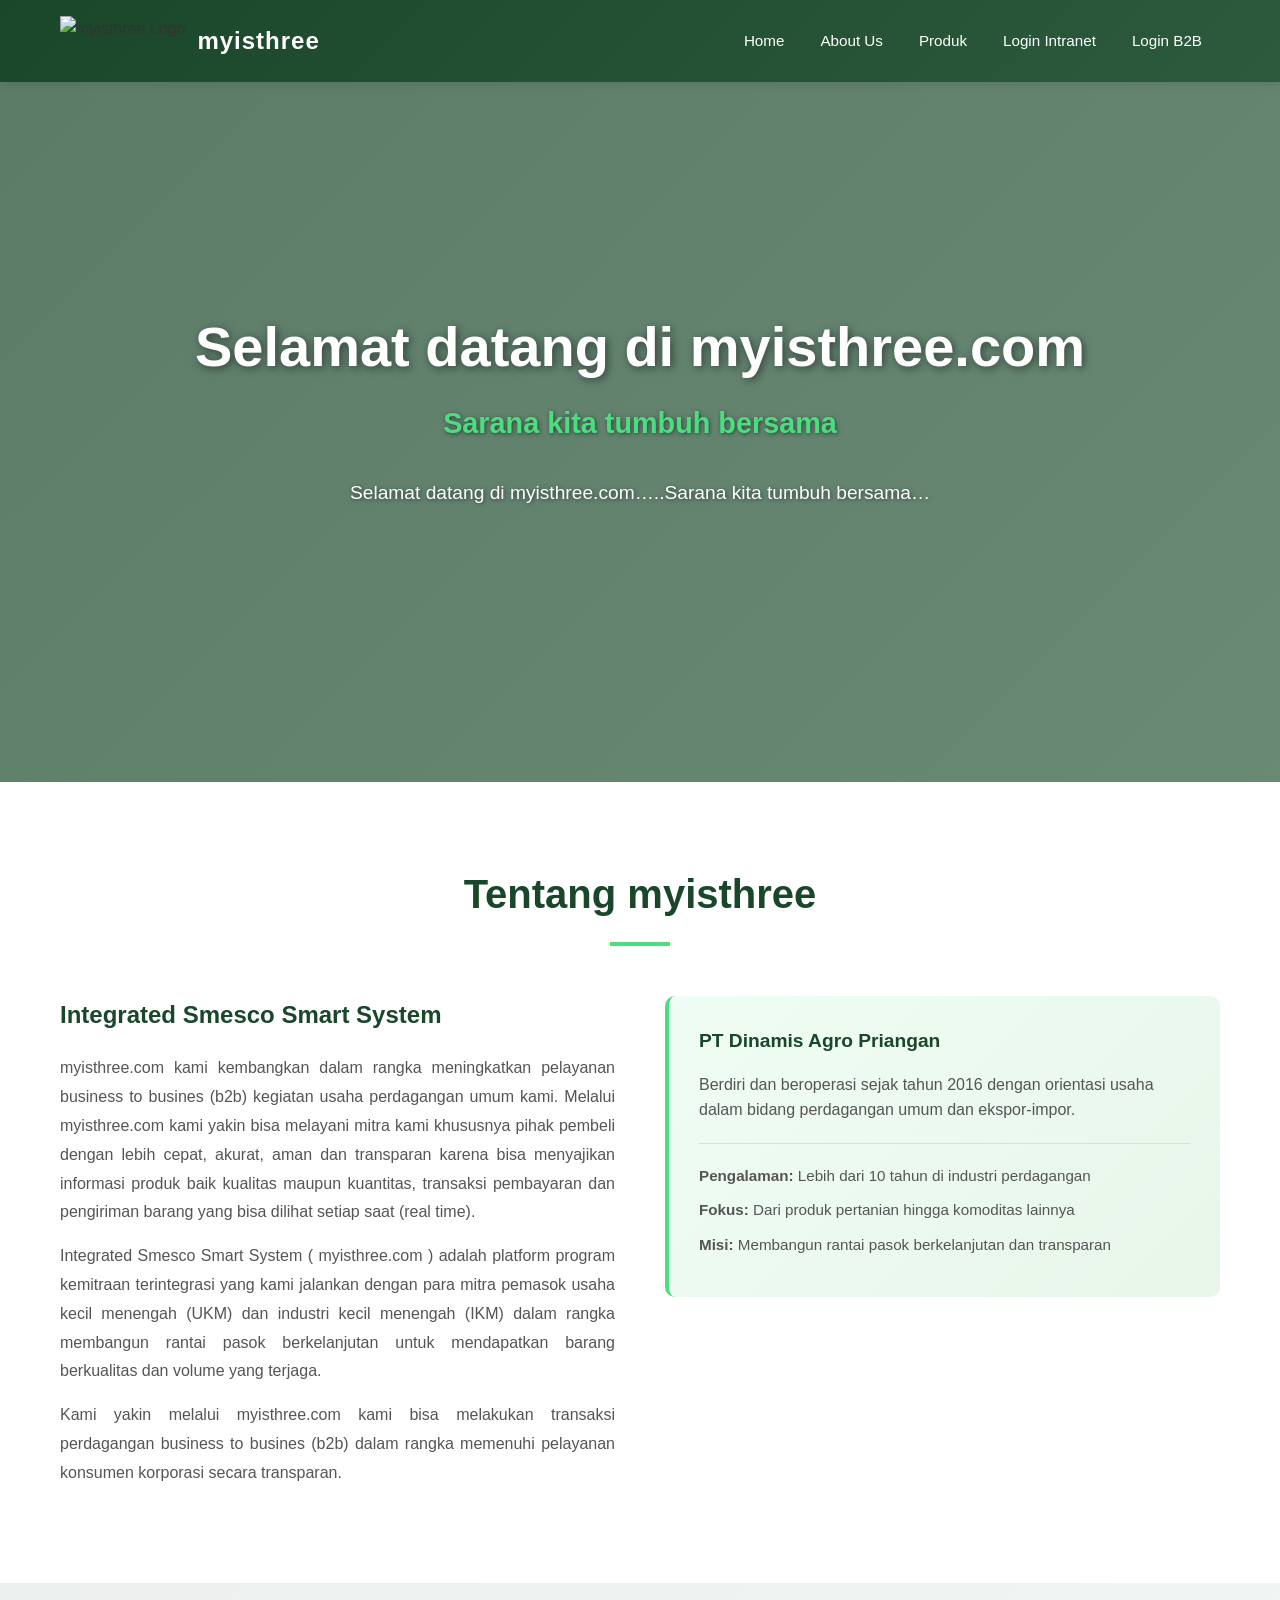
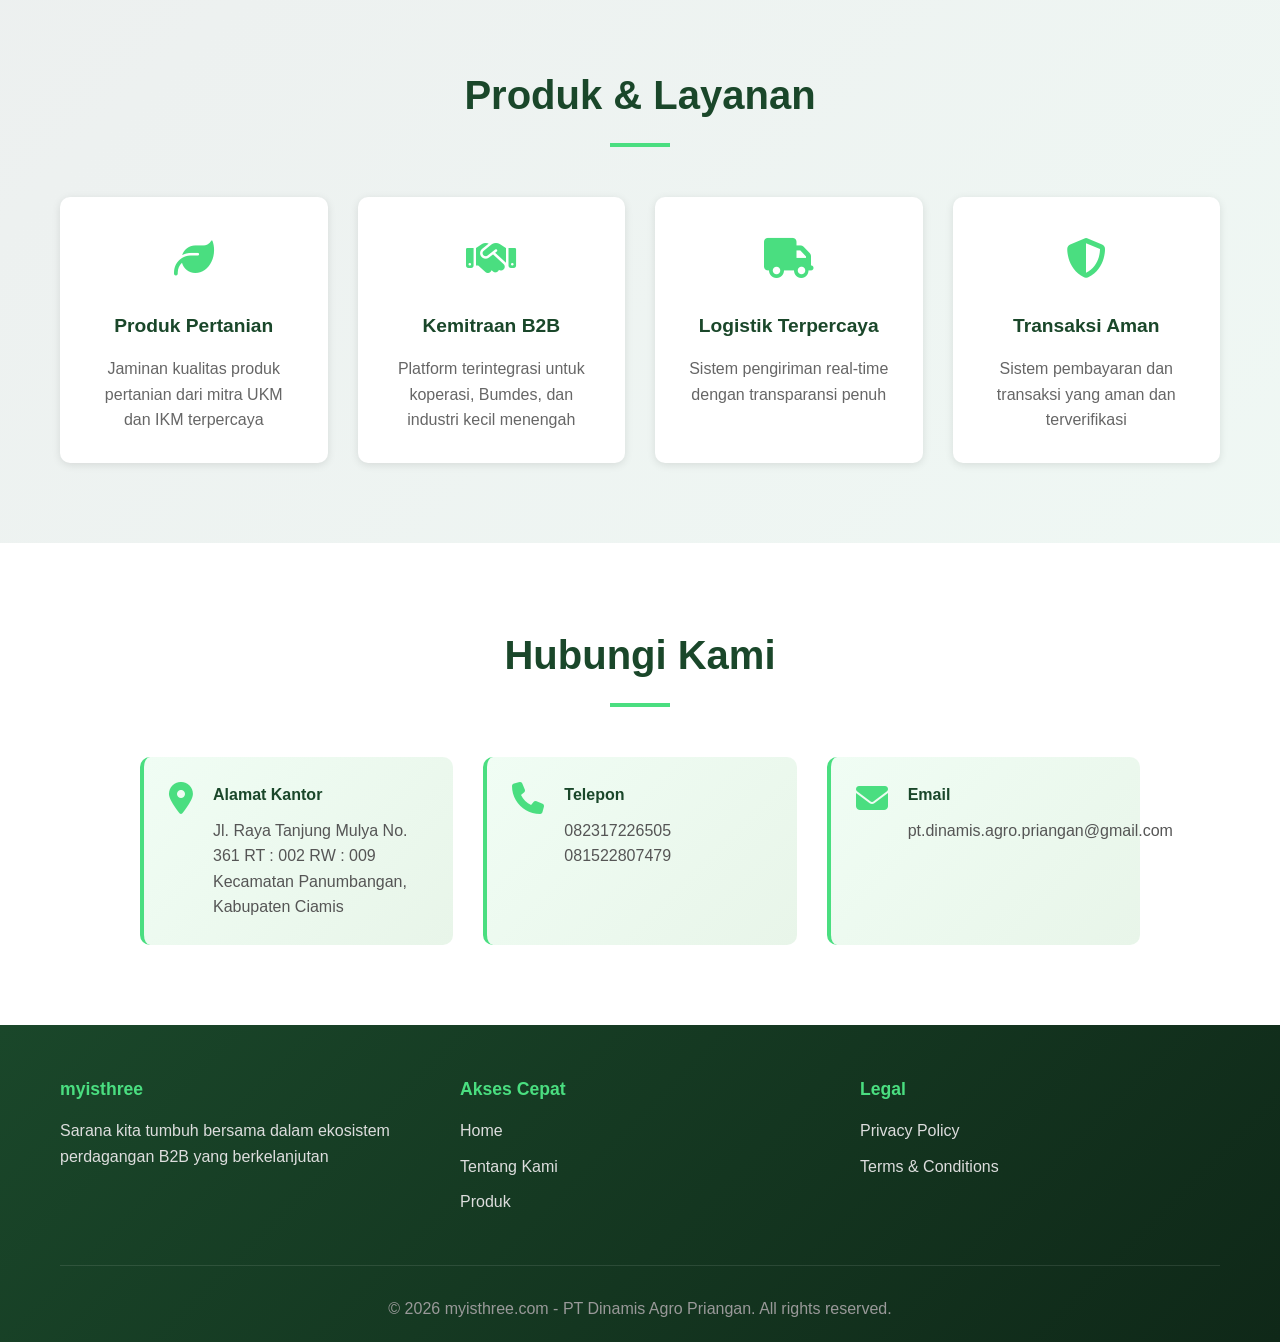
==== commit 2703ae21: "Update navigation menu dengan urutan: Home, About Us, Produk, Login Intranet, Login B2B dan tambahka" ====
--- a/index.html
+++ b/index.html
@@ -19,8 +19,8 @@
                 <li><a href="#home" class="nav-link">Home</a></li>
                 <li><a href="#about" class="nav-link">About Us</a></li>
                 <li><a href="#produk" class="nav-link">Produk</a></li>
-                <li><a href="pages/login-intranet.html" class="nav-link btn-nav btn-intranet">Login Intranet</a></li>
-                <li><a href="pages/login-b2b.html" class="nav-link btn-nav btn-b2b">Login B2B</a></li>
+                <li><a href="pages/login-intranet.html" class="nav-link">Login Intranet</a></li>
+                <li><a href="pages/login-b2b.html" class="nav-link">Login B2B</a></li>
             </ul>
             <div class="hamburger">
                 <span></span>
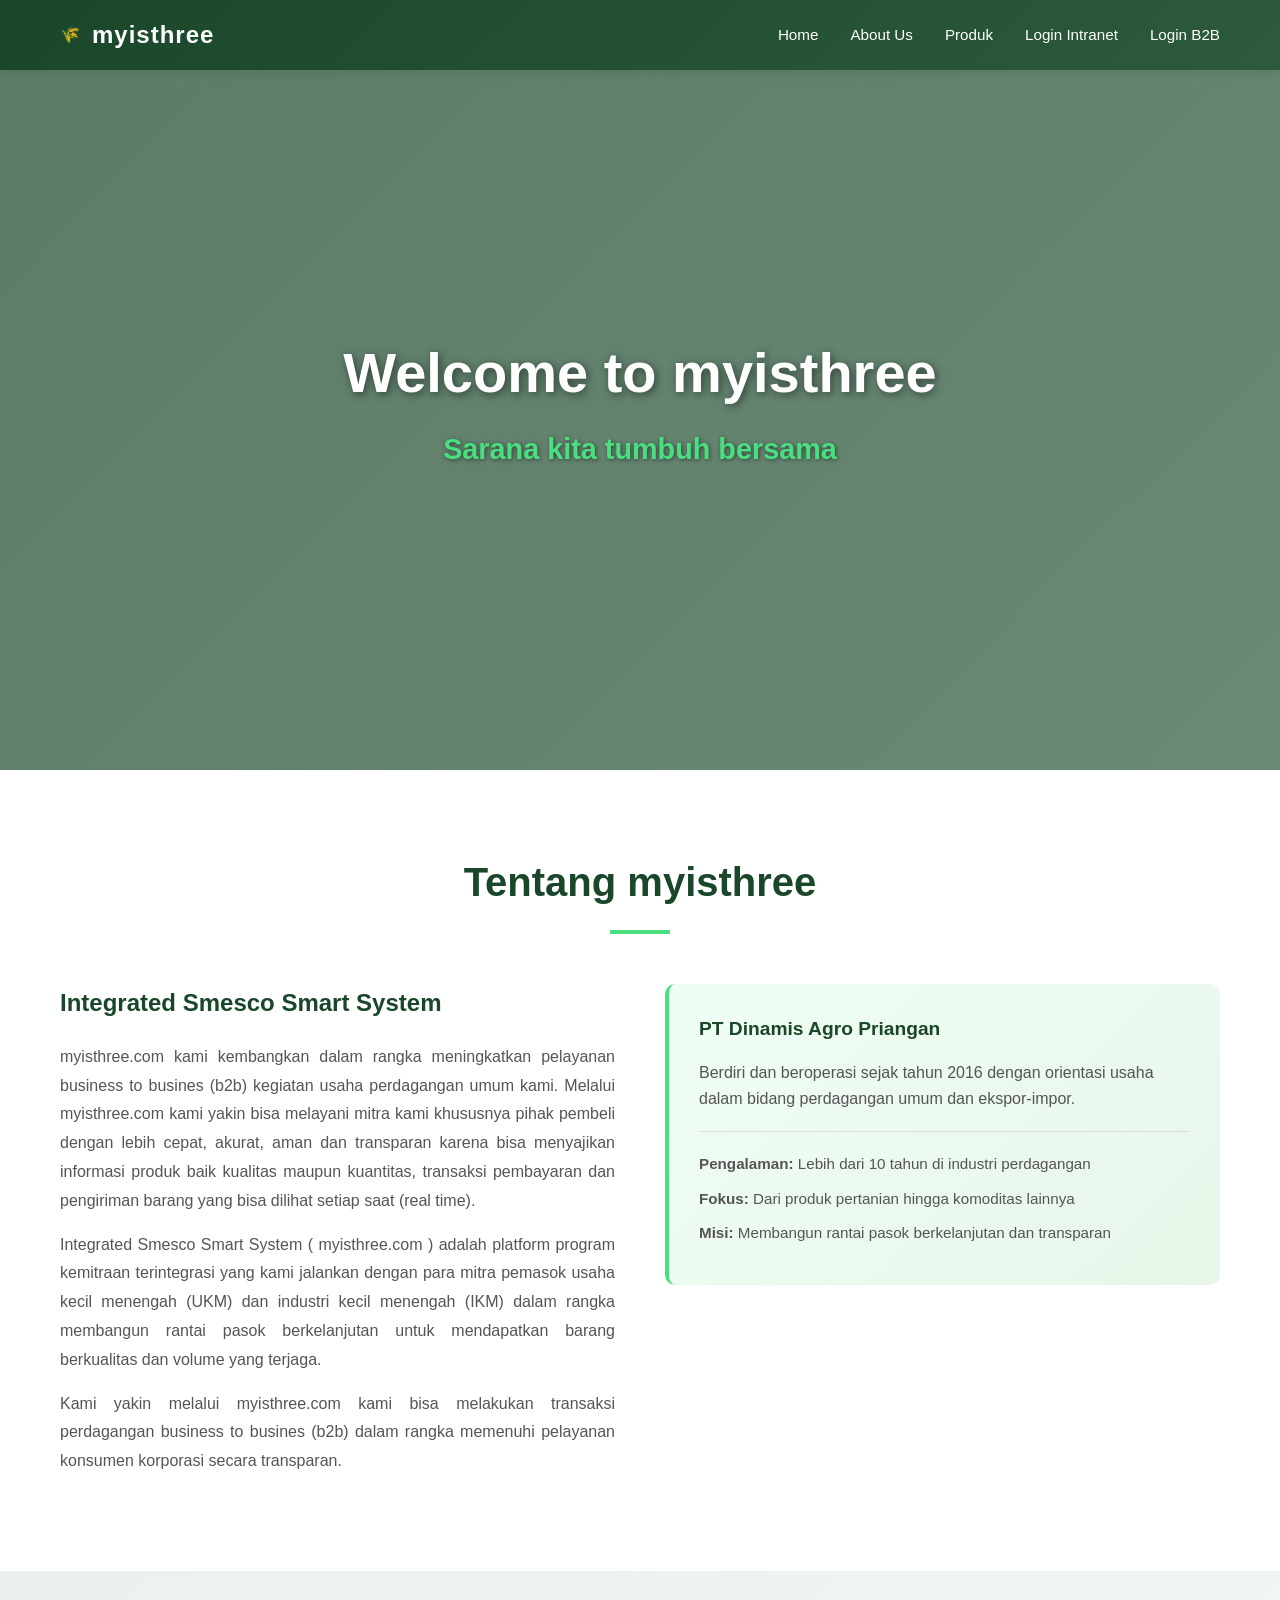
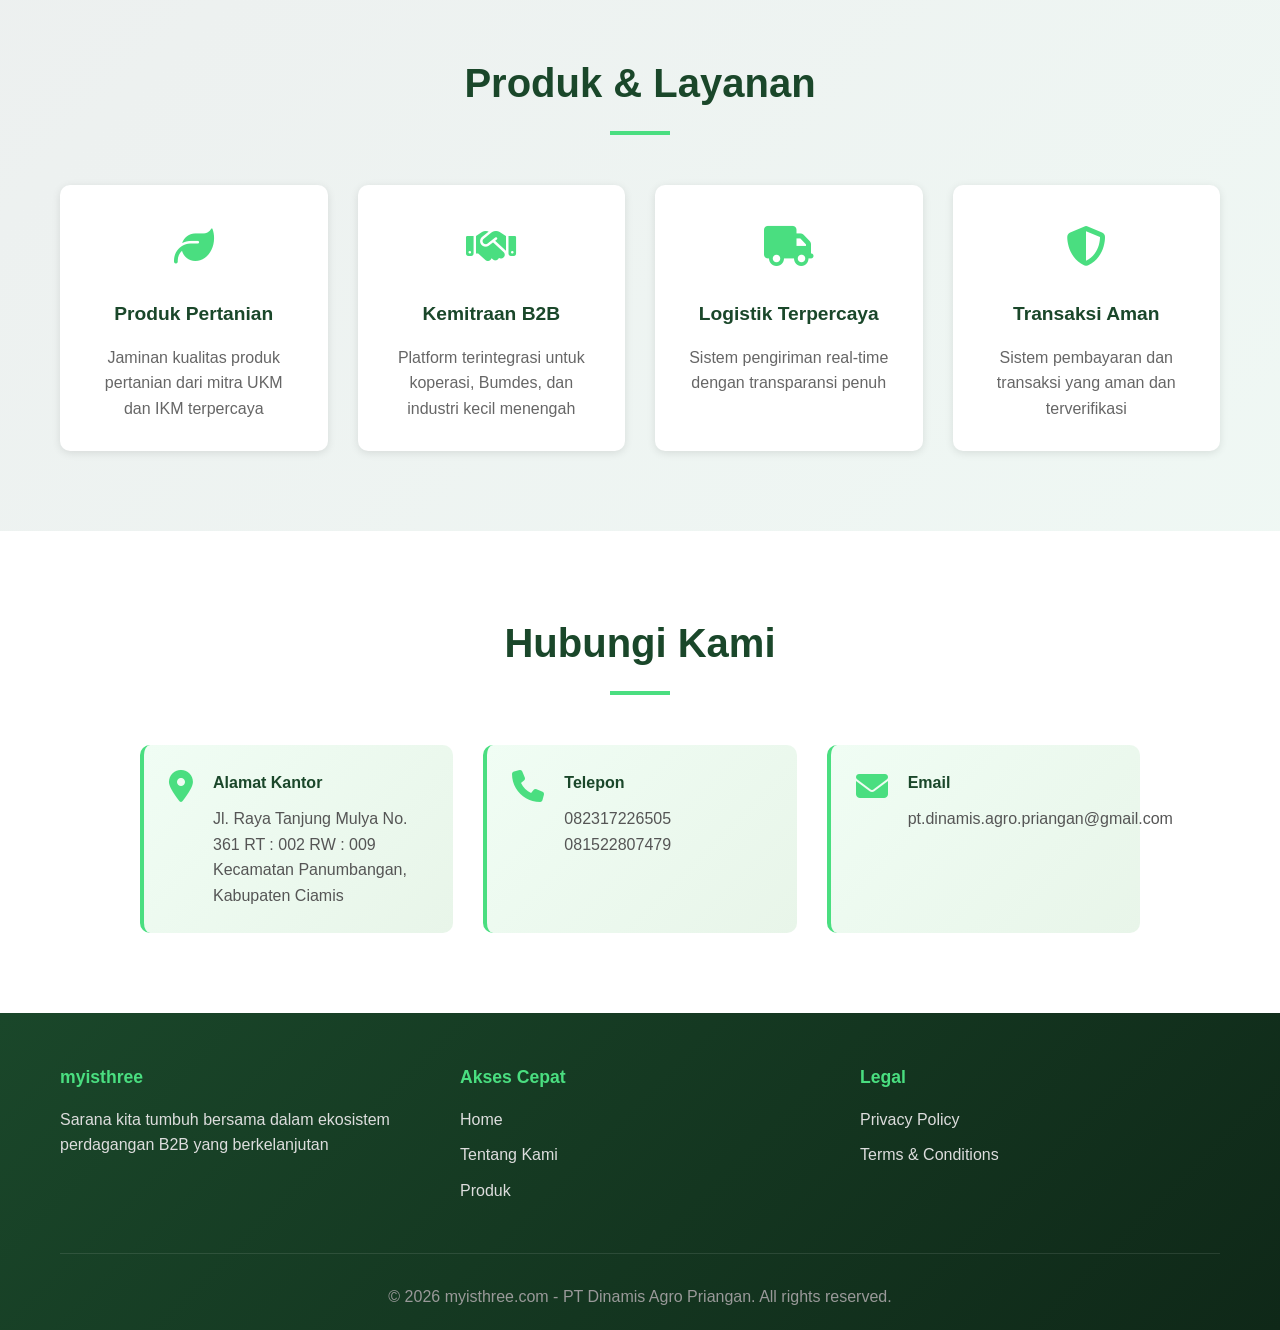
==== commit 317584b9: "Perbaiki: ganti video, update greeting "Welcome to myisthree", hilangkan kalimat ganda, dan perbaiki" ====
--- a/index.html
+++ b/index.html
@@ -12,7 +12,7 @@
     <nav class="navbar">
         <div class="nav-container">
             <div class="logo-section">
-                <img src="images/logo-myisthree.png" alt="myisthree Logo" class="logo">
+                <div class="logo-placeholder">🌾</div>
                 <span class="company-name">myisthree</span>
             </div>
             <ul class="nav-menu">
@@ -33,19 +33,16 @@
     <!-- Hero Section with Video Background -->
     <section class="hero" id="home">
         <video class="hero-video" autoplay muted loop playsinline>
-            <source src="https://videos.pexels.com/video-files/3571264/3571264-sd_640_360_25fps.mp4" type="video/mp4">
-            <source src="https://videos.pexels.com/video-files/3571264/3571264-sd_640_360_25fps.webm" type="video/webm">
+            <source src="https://videos.pexels.com/video-files/2873610/2873610-sd_640_360_25fps.mp4" type="video/mp4">
+            <source src="https://videos.pexels.com/video-files/4742848/4742848-sd_640_360_25fps.mp4" type="video/mp4">
         </video>
         
         <div class="hero-overlay"></div>
         
         <div class="hero-content">
             <div class="hero-text">
-                <h1>Selamat datang di myisthree.com</h1>
+                <h1>Welcome to myisthree</h1>
                 <p class="tagline">Sarana kita tumbuh bersama</p>
-                <p class="hero-description">
-                    Selamat datang di myisthree.com…..Sarana kita tumbuh bersama…
-                </p>
             </div>
         </div>
     </section>
--- a/css/style.css
+++ b/css/style.css
@@ -58,8 +58,7 @@
 .nav-menu {
     display: flex;
     list-style: none;
-    gap: 0;
-    align-items: center;
+    gap: 2rem;
 }
 
 .nav-link {
@@ -68,43 +67,12 @@
     font-weight: 500;
     transition: color 0.3s ease;
     font-size: 0.95rem;
-    padding: 10px 18px;
-    display: block;
 }
 
 .nav-link:hover {
     color: #4ade80;
-}
-
-/* Login Buttons in Navbar */
-.nav-link.btn-nav {
-    padding: 8px 18px;
-    border-radius: 5px;
-    margin-left: 10px;
-    transition: all 0.3s ease;
-}
-
-.nav-link.btn-intranet {
-    border: 2px solid #fff;
-    color: #fff;
-}
-
-.nav-link.btn-intranet:hover {
-    background-color: rgba(255, 255, 255, 0.2);
-    color: #4ade80;
-    border-color: #4ade80;
-}
-
-.nav-link.btn-b2b {
-    background-color: #4ade80;
-    color: #1a472a;
-    font-weight: 600;
-}
-
-.nav-link.btn-b2b:hover {
-    background-color: #22c55e;
-    transform: translateY(-2px);
-    box-shadow: 0 5px 15px rgba(74, 222, 128, 0.4);
+    border-bottom: 2px solid #4ade80;
+    padding-bottom: 2px;
 }
 
 .hamburger {
@@ -529,11 +497,6 @@
         border-bottom: 1px solid rgba(255,255,255,0.1);
     }
 
-    .nav-link.btn-nav {
-        margin-left: 0;
-        margin-bottom: 10px;
-    }
-
     .hero {
         padding: 100px 20px;
         min-height: 500px;
